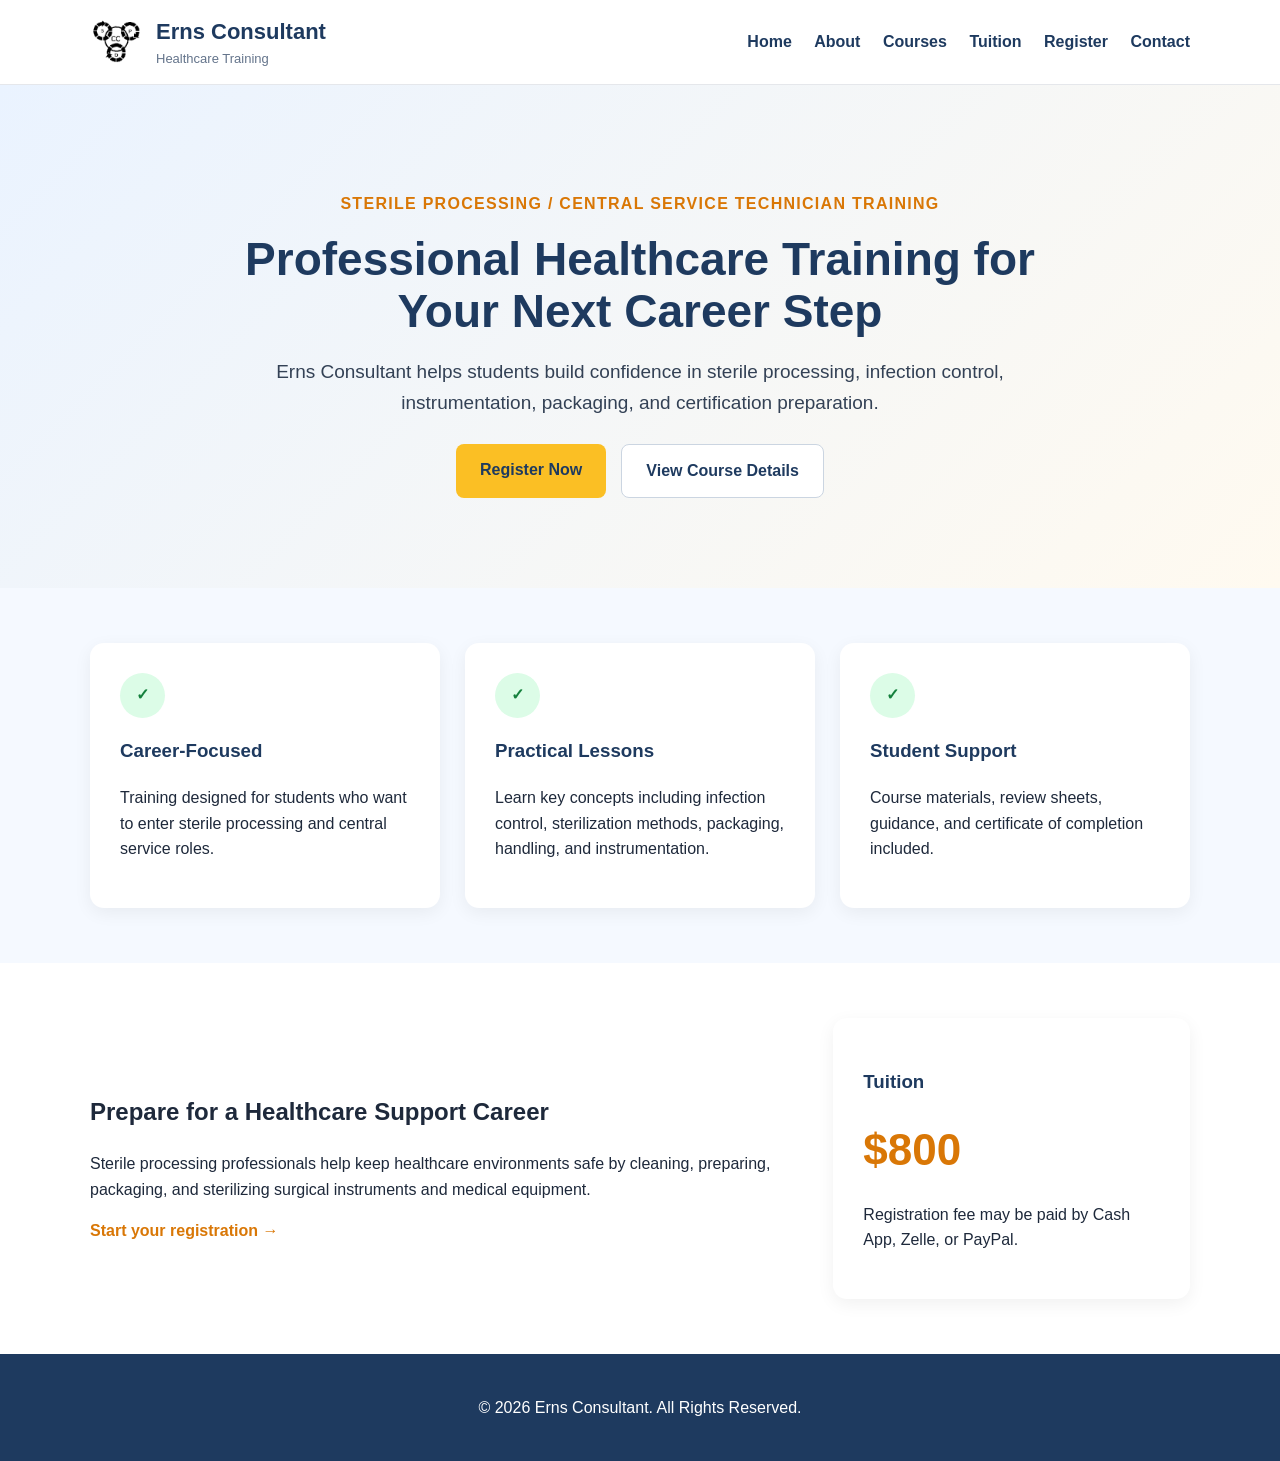
==== index.html @ 87cee2c9 "Add files via upload" ====
<!DOCTYPE html>
<html lang="en">
<head>
  <meta charset="UTF-8" />
  <meta name="viewport" content="width=device-width, initial-scale=1.0" />
  <title>Erns Consultant | Healthcare Training</title>
  <link rel="stylesheet" href="styles.css" />
</head>
<body>
<header class="site-header">
  <div class="container header-inner">
    <a class="brand" href="index.html">
      <img src="logo.png" alt="Erns Consultant Logo" class="logo" />
      <span>
        <span class="brand-title">Erns Consultant</span>
        <span class="brand-subtitle">Healthcare Training</span>
      </span>
    </a>
    <nav class="navbar">
      <a href="index.html">Home</a>
      <a href="about.html">About</a>
      <a href="courses.html">Courses</a>
      <a href="tuition.html">Tuition</a>
      <a href="register.html">Register</a>
      <a href="contact.html">Contact</a>
    </nav>
  </div>
</header>
<main>
  <section class="hero">
    <div class="container hero-content">
      <p class="eyebrow">Sterile Processing / Central Service Technician Training</p>
      <h1>Professional Healthcare Training for Your Next Career Step</h1>
      <p class="hero-text">Erns Consultant helps students build confidence in sterile processing, infection control, instrumentation, packaging, and certification preparation.</p>
      <div class="hero-actions">
        <a class="btn btn-primary" href="register.html">Register Now</a>
        <a class="btn btn-secondary" href="courses.html">View Course Details</a>
      </div>
    </div>
  </section>
  <section class="section">
    <div class="container grid-3">
      <div class="card"><div class="icon">✓</div><h3>Career-Focused</h3><p>Training designed for students who want to enter sterile processing and central service roles.</p></div>
      <div class="card"><div class="icon">✓</div><h3>Practical Lessons</h3><p>Learn key concepts including infection control, sterilization methods, packaging, handling, and instrumentation.</p></div>
      <div class="card"><div class="icon">✓</div><h3>Student Support</h3><p>Course materials, review sheets, guidance, and certificate of completion included.</p></div>
    </div>
  </section>
  <section class="section section-light">
    <div class="container split">
      <div>
        <h2>Prepare for a Healthcare Support Career</h2>
        <p>Sterile processing professionals help keep healthcare environments safe by cleaning, preparing, packaging, and sterilizing surgical instruments and medical equipment.</p>
        <a class="text-link" href="register.html">Start your registration →</a>
      </div>
      <div class="highlight-box">
        <h3>Tuition</h3>
        <p class="price">$800</p>
        <p>Registration fee may be paid by Cash App, Zelle, or PayPal.</p>
      </div>
    </div>
  </section>
</main>
<footer class="footer">
  <div class="container footer-bottom">
    <p>&copy; 2026 Erns Consultant. All Rights Reserved.</p>
  </div>
</footer>
</body>
</html>
---- styles.css ----
*{box-sizing:border-box}
body{margin:0;font-family:Arial,sans-serif;background:#f5f9ff;color:#1e293b;line-height:1.6}
.container{width:90%;max-width:1100px;margin:auto}
.site-header{background:#fff;border-bottom:1px solid #e5e7eb;padding:14px 0;position:sticky;top:0;z-index:10}
.header-inner{display:flex;justify-content:space-between;align-items:center;gap:20px;flex-wrap:wrap}
.brand{display:flex;align-items:center;text-decoration:none;color:#1e3a5f;gap:12px}
.logo{width:54px;height:54px;object-fit:contain}
.brand-title{display:block;font-size:22px;font-weight:800}
.brand-subtitle{display:block;font-size:13px;color:#64748b}
.navbar a{color:#1e3a5f;text-decoration:none;margin-left:18px;font-weight:700}
.navbar a:hover{color:#d97706}
.hero{background:linear-gradient(135deg,#eaf3ff 0%,#fffaf0 100%);padding:90px 20px;text-align:center}
.hero-content{max-width:820px}
.eyebrow{color:#d97706;font-weight:800;text-transform:uppercase;letter-spacing:.08em}
.hero h1{font-size:46px;line-height:1.15;color:#1e3a5f;margin:12px 0}
.hero-text{font-size:19px;color:#334155}
.hero-actions{margin-top:26px;display:flex;justify-content:center;gap:15px;flex-wrap:wrap}
.btn,.pay-btn{display:inline-block;padding:13px 24px;border-radius:8px;text-decoration:none;font-weight:800}
.btn-primary{background:#fbbf24;color:#1e3a5f}.btn-primary:hover{background:#f59e0b}
.btn-secondary{background:#fff;color:#1e3a5f;border:1px solid #cbd5e1}
.section{padding:55px 0}.section-light{background:#fff}
.page-hero{background:#eaf3ff;padding:55px 0;text-align:center}
.page-hero h1{color:#1e3a5f;font-size:38px;margin:0 0 8px}
.grid-3{display:grid;grid-template-columns:repeat(3,1fr);gap:25px}
.grid-2{display:grid;grid-template-columns:repeat(2,1fr);gap:25px}
.split{display:grid;grid-template-columns:2fr 1fr;gap:30px;align-items:center}
.card,.form-card,.content-card,.highlight-box{background:#fff;padding:30px;border-radius:14px;box-shadow:0 5px 18px rgba(0,0,0,.06)}
.card h3,.form-card h1,.form-card h2,.content-card h2,.highlight-box h3{color:#1e3a5f}
.icon{width:45px;height:45px;background:#dcfce7;color:#15803d;border-radius:50%;display:flex;align-items:center;justify-content:center;font-weight:800}
.form-card{max-width:880px;margin:auto}
.form-row{display:grid;grid-template-columns:1fr 1fr;gap:18px}
label{display:block;margin-top:16px;font-weight:800;color:#1e3a5f}
input,select,textarea{width:100%;padding:13px;margin-top:6px;border:1px solid #cbd5e1;border-radius:8px;font-size:15px}
textarea{resize:vertical}
.submit-btn{width:100%;margin-top:25px;padding:14px;border:none;border-radius:8px;background:#1e3a5f;color:#fff;font-size:17px;font-weight:800;cursor:pointer}
.submit-btn:hover{background:#274c77}
.payment-box{margin-top:35px;padding:24px;background:#fff7e6;border-left:5px solid #fbbf24;border-radius:12px}
.payment-options{margin-top:18px}
.paypal{background:#003087;color:#fff;margin-bottom:10px}.paypal:hover{background:#00236b}
.qr-code{display:block;width:180px;max-width:100%;margin:15px 0;border-radius:12px;border:1px solid #e5e7eb;background:#fff}
.payment-note{margin-top:12px;font-size:14px;color:#64748b}
.price{font-size:44px;font-weight:900;color:#d97706;margin:0}
.text-link{color:#d97706;font-weight:800;text-decoration:none}
.footer{text-align:center;padding:25px;background:#1e3a5f;color:#fff}
.thank-body{background:#f5f9ff}.thank-container{max-width:620px;margin:80px auto;background:#fff;padding:45px;border-radius:16px;box-shadow:0 8px 25px rgba(0,0,0,.08);text-align:center;animation:fadeIn 1s ease-in-out}
.thank-logo{width:90px;height:90px;object-fit:contain}.checkmark{font-size:65px;color:#22c55e;animation:pop .5s ease forwards}
.thank-container h1{color:#1e3a5f}.redirect-text{margin-top:18px;font-size:14px;color:#64748b}
@keyframes pop{0%{transform:scale(0)}100%{transform:scale(1)}}
@keyframes fadeIn{from{opacity:0;transform:translateY(20px)}to{opacity:1;transform:translateY(0)}}
@media(max-width:768px){.grid-3,.grid-2,.split,.form-row{grid-template-columns:1fr}.navbar{margin-top:10px}.navbar a{display:inline-block;margin:6px 10px}.hero h1{font-size:34px}.page-hero h1{font-size:32px}.thank-container{margin:40px 16px;padding:30px}}
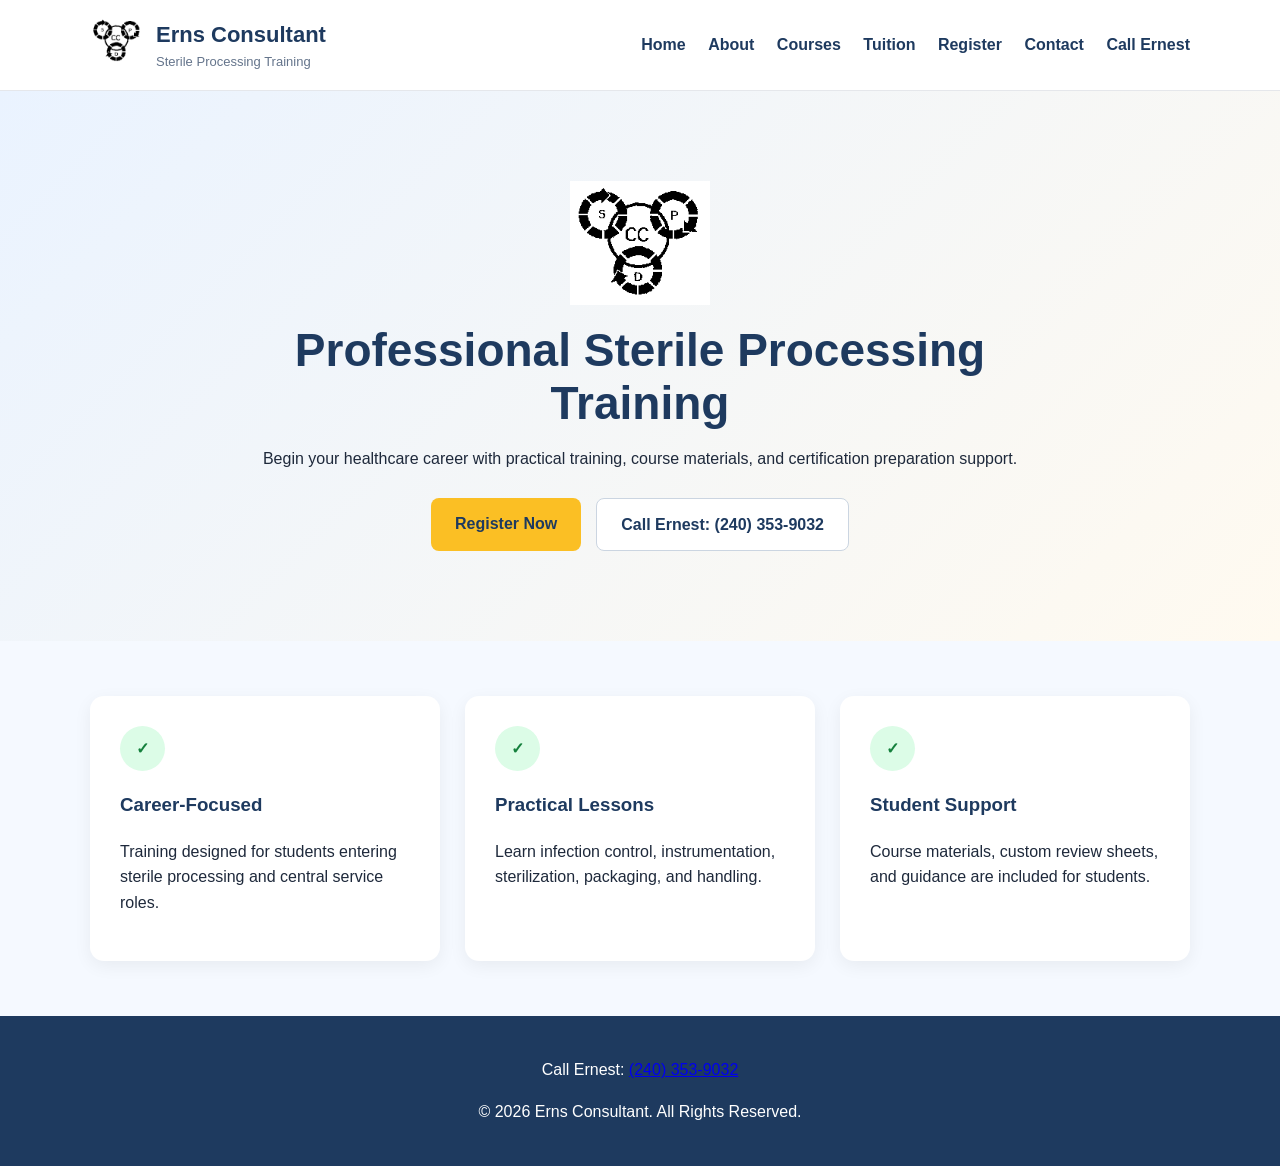
==== commit 55ff3ca4: "Update index.html for branding and content changes" ====
--- a/index.html
+++ b/index.html
@@ -3,19 +3,23 @@
 <head>
   <meta charset="UTF-8" />
   <meta name="viewport" content="width=device-width, initial-scale=1.0" />
-  <title>Erns Consultant | Healthcare Training</title>
+  <title>Erns Consultant</title>
   <link rel="stylesheet" href="styles.css" />
 </head>
 <body>
+
 <header class="site-header">
   <div class="container header-inner">
     <a class="brand" href="index.html">
-      <img src="logo.png" alt="Erns Consultant Logo" class="logo" />
+      <span class="logo-badge">
+        <img src="logo.png" alt="Erns Consultant Logo" class="logo">
+      </span>
       <span>
         <span class="brand-title">Erns Consultant</span>
-        <span class="brand-subtitle">Healthcare Training</span>
+        <span class="brand-subtitle">Sterile Processing Training</span>
       </span>
     </a>
+
     <nav class="navbar">
       <a href="index.html">Home</a>
       <a href="about.html">About</a>
@@ -23,47 +27,55 @@
       <a href="tuition.html">Tuition</a>
       <a href="register.html">Register</a>
       <a href="contact.html">Contact</a>
+      <a href="tel:+12403539032" class="call-btn">Call Ernest</a>
     </nav>
   </div>
 </header>
+
 <main>
   <section class="hero">
     <div class="container hero-content">
-      <p class="eyebrow">Sterile Processing / Central Service Technician Training</p>
-      <h1>Professional Healthcare Training for Your Next Career Step</h1>
-      <p class="hero-text">Erns Consultant helps students build confidence in sterile processing, infection control, instrumentation, packaging, and certification preparation.</p>
+      <div class="hero-logo-wrap">
+        <img src="logo.png" alt="Erns Consultant Logo" class="hero-logo">
+      </div>
+
+      <h1>Professional Sterile Processing Training</h1>
+      <p>Begin your healthcare career with practical training, course materials, and certification preparation support.</p>
+
       <div class="hero-actions">
         <a class="btn btn-primary" href="register.html">Register Now</a>
-        <a class="btn btn-secondary" href="courses.html">View Course Details</a>
+        <a class="btn btn-secondary" href="tel:+12403539032">Call Ernest: (240) 353-9032</a>
       </div>
     </div>
   </section>
+
   <section class="section">
     <div class="container grid-3">
-      <div class="card"><div class="icon">✓</div><h3>Career-Focused</h3><p>Training designed for students who want to enter sterile processing and central service roles.</p></div>
-      <div class="card"><div class="icon">✓</div><h3>Practical Lessons</h3><p>Learn key concepts including infection control, sterilization methods, packaging, handling, and instrumentation.</p></div>
-      <div class="card"><div class="icon">✓</div><h3>Student Support</h3><p>Course materials, review sheets, guidance, and certificate of completion included.</p></div>
-    </div>
-  </section>
-  <section class="section section-light">
-    <div class="container split">
-      <div>
-        <h2>Prepare for a Healthcare Support Career</h2>
-        <p>Sterile processing professionals help keep healthcare environments safe by cleaning, preparing, packaging, and sterilizing surgical instruments and medical equipment.</p>
-        <a class="text-link" href="register.html">Start your registration →</a>
+      <div class="card">
+        <div class="icon">✓</div>
+        <h3>Career-Focused</h3>
+        <p>Training designed for students entering sterile processing and central service roles.</p>
       </div>
-      <div class="highlight-box">
-        <h3>Tuition</h3>
-        <p class="price">$800</p>
-        <p>Registration fee may be paid by Cash App, Zelle, or PayPal.</p>
+
+      <div class="card">
+        <div class="icon">✓</div>
+        <h3>Practical Lessons</h3>
+        <p>Learn infection control, instrumentation, sterilization, packaging, and handling.</p>
+      </div>
+
+      <div class="card">
+        <div class="icon">✓</div>
+        <h3>Student Support</h3>
+        <p>Course materials, custom review sheets, and guidance are included for students.</p>
       </div>
     </div>
   </section>
 </main>
+
 <footer class="footer">
-  <div class="container footer-bottom">
-    <p>&copy; 2026 Erns Consultant. All Rights Reserved.</p>
-  </div>
+  <p>Call Ernest: <a href="tel:+12403539032">(240) 353-9032</a></p>
+  <p>&copy; 2026 Erns Consultant. All Rights Reserved.</p>
 </footer>
+
 </body>
 </html>
